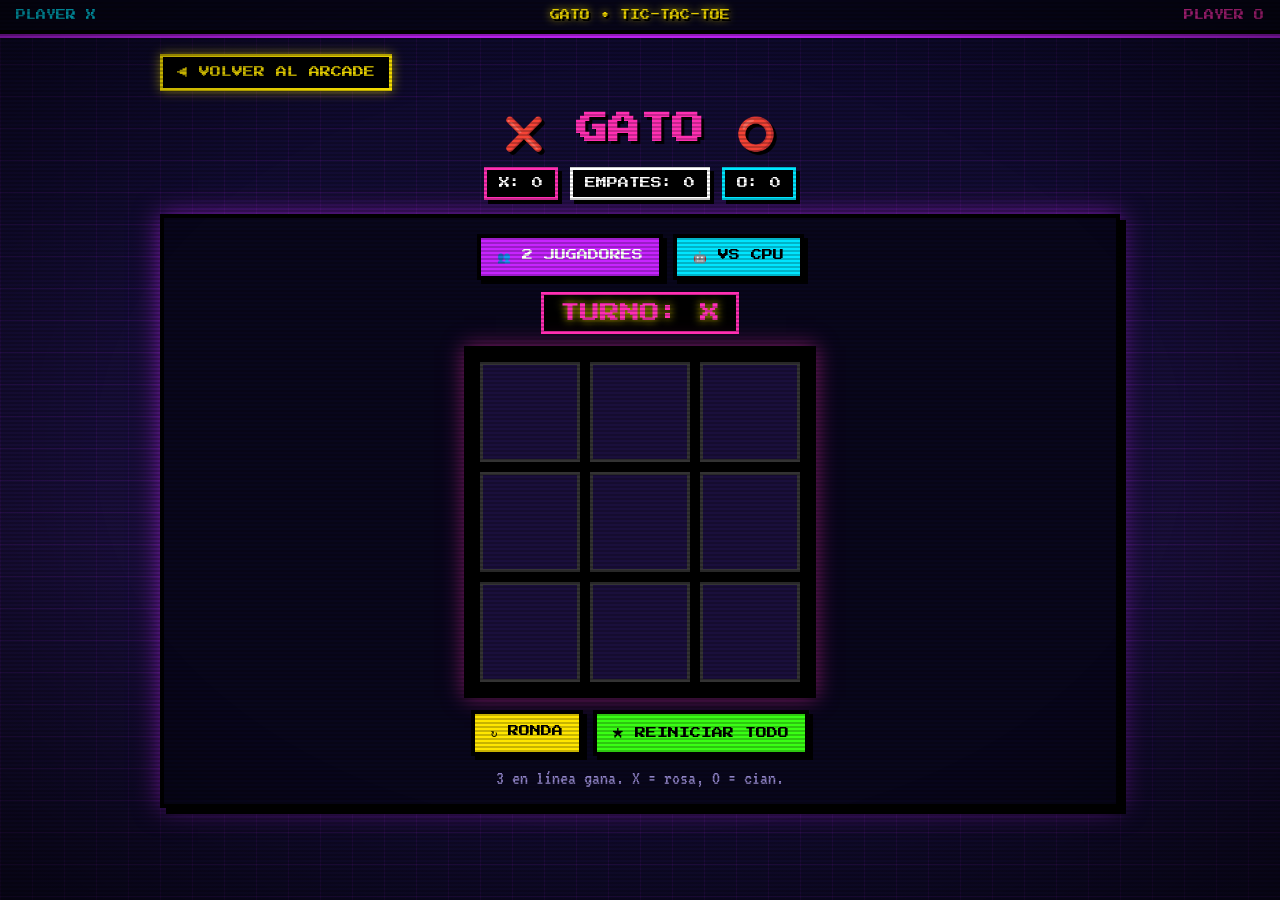
==== gato.html @ 412ecea4 "Add files via upload" ====
<!DOCTYPE html>
<html lang="es">
<head>
<meta charset="UTF-8"><meta name="viewport" content="width=device-width, initial-scale=1.0">
<title>GATO 16BITS</title>
<link rel="stylesheet" href="css/arcade.css">
<link rel="stylesheet" href="css/gato.css">
</head>
<body>
<div class="hud"><div class="p1">PLAYER X</div><div class="coins">GATO • TIC-TAC-TOE</div><div class="p2">PLAYER O</div></div>
<div class="wrap">
<a class="back" href="index.html">◀ VOLVER AL ARCADE</a>
<h1 class="game-title" style="color:#ff2fb3">❌ GATO ⭕</h1>
<div class="scorebar"><div style="border-color:#ff2fb3">X: <span id="sx">0</span></div><div>EMPATES: <span id="sd">0</span></div><div style="border-color:#00e5ff">O: <span id="so">0</span></div></div>
<div class="stage">
<div class="mode-row"><button class="arcade-btn" id="modePvp">👥 2 JUGADORES</button><button class="arcade-btn cyan" id="modeCpu">🤖 VS CPU</button></div>
<div class="turn pixel" id="turn">TURNO: X</div>
<div class="board" id="board"></div>
<div class="btn-row"><button class="arcade-btn yellow" id="resetRound">↻ RONDA</button><button class="arcade-btn green" id="resetAll">★ REINICIAR TODO</button></div>
<p style="color:#8f83c7">3 en línea gana. X = rosa, O = cian.</p>
</div>
</div>
<script src="js/gato.js"></script>
</body>
</html>
---- css/arcade.css ----
@import url('https://fonts.googleapis.com/css2?family=Press+Start+2P&family=VT323&display=swap');

:root{
  --bg:#0e0a2e;
  --bg2:#1a0f3c;
  --brick:#2b1245;
  --purple:#c724ff;
  --pink:#ff2fb3;
  --red:#ff2b2b;
  --orange:#ff9a00;
  --yellow:#ffe600;
  --green:#39ff14;
  --cyan:#00e5ff;
  --white:#fff;
  --pixel-border: 4px solid #000;
}
*{box-sizing:border-box;margin:0;padding:0}
body{
  background:var(--bg);
  color:#fff;
  font-family:'VT323',monospace;
  font-size:20px;
  min-height:100vh;
  overflow-x:hidden;
  background-image:
    linear-gradient(rgba(199,36,255,.08) 1px, transparent 1px),
    linear-gradient(90deg, rgba(199,36,255,.08) 1px, transparent 1px),
    linear-gradient(180deg, #0e0a2e 0%, #1a0f3c 60%, #0f0a2a 100%);
  background-size:32px 32px,32px 32px,100% 100%;
}
body::before{
  content:"";
  position:fixed;inset:0;pointer-events:none;z-index:50;
  background:repeating-linear-gradient(0deg, rgba(0,0,0,.22) 0 2px, transparent 2px 4px);
  mix-blend-mode:multiply;
}
body::after{
  content:"";position:fixed;inset:0;pointer-events:none;z-index:51;
  background:radial-gradient(ellipse at center, transparent 60%, rgba(0,0,0,.5) 100%);
}

.pixel{font-family:'Press Start 2P',monospace}
a{color:inherit;text-decoration:none}

/* TOP HUD */
.hud{
  display:flex;justify-content:space-between;align-items:center;
  padding:10px 16px;
  background:#08061c;
  border-bottom:4px solid #000;
  box-shadow:0 4px 0 var(--purple);
  font-family:'Press Start 2P',monospace;
  font-size:10px;
  position:sticky;top:0;z-index:20;
}
.hud .coins{color:var(--yellow);text-shadow:2px 2px 0 #000,0 0 8px var(--yellow)}
.hud .p1{color:var(--cyan)} .hud .p2{color:var(--pink)}
.blink{animation:blink 1s steps(2) infinite}
@keyframes blink{50%{opacity:0}}
.hearts{letter-spacing:2px}

/* HERO */
.hero{text-align:center;padding:28px 16px 10px;position:relative}
.neon-small{
  font-family:'Press Start 2P',monospace;
  color:#fff;
  text-shadow:0 0 6px var(--purple),0 0 18px var(--purple),2px 2px 0 #000;
  border:4px solid var(--purple);
  display:inline-block;padding:10px 18px;
  background:rgba(199,36,255,.12);
  box-shadow:0 0 18px var(--purple),inset 0 0 12px rgba(199,36,255,.6);
  font-size:14px;margin-bottom:14px;
}
.neon-red{
  font-family:'Press Start 2P',monospace;
  color:#fff;font-size:12px;
  text-shadow:0 0 8px var(--red),0 0 20px var(--red);
  border:3px solid var(--red);
  display:inline-block;padding:8px 14px;margin:10px 0;
  box-shadow:0 0 16px var(--red),inset 0 0 10px rgba(255,43,43,.5);
  background:rgba(255,43,43,.08);
}
.main-title{
  font-family:'Press Start 2P',monospace;
  font-weight:900;line-height:.95;
  font-size:clamp(36px,8vw,84px);
  -webkit-text-stroke:2px #000;
  paint-order:stroke fill;
}
.main-title .l1{color:var(--orange);text-shadow:3px 3px 0 #000, -2px -2px 0 #fff, 2px -2px 0 #fff, -2px 2px 0 #fff, 0 0 18px var(--orange)}
.main-title .l2{color:var(--red);text-shadow:3px 3px 0 #000, -2px -2px 0 #fff, 2px -2px 0 #fff, -2px 2px 0 #fff, 0 0 18px var(--red)}
.main-title .l3{color:var(--green);text-shadow:3px 3px 0 #000, -2px -2px 0 #fff, 2px -2px 0 #fff, -2px 2px 0 #fff, 0 0 18px var(--green)}
.subtitle{font-family:'Press Start 2P',monospace;color:var(--yellow);margin-top:12px;font-size:clamp(10px,2.5vw,18px);text-shadow:2px 2px 0 #000,0 0 12px var(--yellow)}
.subtitle::after{content:"_";animation:blink 1s steps(2) infinite}

/* STREET FLOOR */
.street{
  height:26px;background:linear-gradient(180deg,#5d33ff 0%,#2a1a7a 100%);
  border-top:4px solid #000;border-bottom:4px solid #000;
  margin:18px 0;position:relative;
}
.street::after{
  content:"";position:absolute;top:8px;left:0;right:0;height:6px;
  background:repeating-linear-gradient(90deg,var(--yellow) 0 40px,transparent 40px 80px);
  opacity:.7;
}

/* GAME GRID */
.grid{
  display:grid;grid-template-columns:repeat(auto-fit,minmax(240px,1fr));
  gap:22px;padding:20px;max-width:1100px;margin:0 auto 40px;
}
.card{
  background:#140a33;
  border:4px solid #000;
  box-shadow:6px 6px 0 #000, 0 0 0 2px #fff inset;
  padding:0;position:relative;overflow:hidden;
  transition:transform .15s steps(3);
}
.card:hover{transform:translateY(-6px) scale(1.02)}
.card-top{padding:14px;text-align:center;border-bottom:4px solid #000;font-family:'Press Start 2P',monospace;font-size:14px}
.card.snake .card-top{background:linear-gradient(180deg,#0a3d00,#0f5d00);color:var(--green);text-shadow:0 0 10px var(--green)}
.card.tetris .card-top{background:linear-gradient(180deg,#003a4d,#0a0a5d);color:var(--cyan);text-shadow:0 0 10px var(--cyan)}
.card.gato .card-top{background:linear-gradient(180deg,#4d0a3a,#5d0a0a);color:var(--pink);text-shadow:0 0 10px var(--pink)}
.card.pong .card-top{background:linear-gradient(180deg,#4d2a00,#4d0a00);color:var(--orange);text-shadow:0 0 10px var(--orange)}
.card-body{padding:18px;text-align:center}
.pixel-icon{
  font-size:56px;line-height:1;filter:drop-shadow(3px 3px 0 #000);
  image-rendering:pixelated;
  display:inline-block;margin-bottom:10px;
  animation:float 2s steps(4) infinite;
}
@keyframes float{50%{transform:translateY(-6px)}}
.card p{color:#cbbfff;min-height:48px}
.controls-hint{font-size:16px;color:#8f83c7;margin:8px 0}
.play-btn{
  display:inline-block;margin-top:10px;
  font-family:'Press Start 2P',monospace;font-size:12px;
  background:var(--yellow);color:#000;
  border:4px solid #000;box-shadow:4px 4px 0 #000;
  padding:12px 18px;cursor:pointer;
}
.play-btn:hover{background:#fff;box-shadow:4px 4px 0 #000,0 0 14px var(--yellow)}
.card.snake .play-btn{background:var(--green)}
.card.tetris .play-btn{background:var(--cyan)}
.card.gato .play-btn{background:var(--pink)}
.card.pong .play-btn{background:var(--orange)}

/* GAME PAGE LAYOUT */
.wrap{max-width:1000px;margin:0 auto;padding:20px}
.back{
  display:inline-block;font-family:'Press Start 2P',monospace;font-size:11px;
  background:#000;color:var(--yellow);border:3px solid var(--yellow);
  padding:10px 14px;margin-bottom:16px;box-shadow:0 0 12px rgba(255,230,0,.6);
}
.back:hover{background:var(--yellow);color:#000}
.game-title{
  font-family:'Press Start 2P',monospace;text-align:center;
  font-size:clamp(18px,4vw,32px);margin:6px 0 14px;
  text-shadow:3px 3px 0 #000;
}
.scorebar{
  display:flex;gap:12px;justify-content:center;flex-wrap:wrap;
  font-family:'Press Start 2P',monospace;font-size:11px;margin-bottom:14px;
}
.scorebar div{background:#000;border:3px solid #fff;padding:8px 12px;box-shadow:4px 4px 0 #000}
.stage{
  background:#08061c;border:4px solid #000;
  box-shadow:6px 6px 0 #000,0 0 24px rgba(199,36,255,.6);
  padding:16px;display:flex;flex-direction:column;align-items:center;gap:12px;
}
canvas{background:#000;border:4px solid #222;image-rendering:pixelated;max-width:100%;height:auto;touch-action:none}
.btn-row{display:flex;gap:10px;flex-wrap:wrap;justify-content:center}
.arcade-btn{
  font-family:'Press Start 2P',monospace;font-size:11px;
  border:4px solid #000;box-shadow:4px 4px 0 #000;
  padding:12px 16px;background:var(--purple);color:#fff;cursor:pointer;
}
.arcade-btn:active{transform:translate(2px,2px);box-shadow:2px 2px 0 #000}
.arcade-btn.green{background:var(--green);color:#000}
.arcade-btn.yellow{background:var(--yellow);color:#000}
.arcade-btn.cyan{background:var(--cyan);color:#000}
.overlay{
  position:fixed;inset:0;background:rgba(0,0,0,.75);
  display:none;align-items:center;justify-content:center;z-index:100;padding:20px;
}
.overlay.show{display:flex}
.overlay-box{
  background:#140a33;border:4px solid #fff;box-shadow:0 0 30px var(--pink);
  padding:28px;text-align:center;font-family:'Press Start 2P',monospace;
}
.overlay-box h2{margin-bottom:12px}
.mobile-pad{display:grid;grid-template-columns:repeat(3,64px);gap:8px;justify-content:center;margin-top:8px}
.mobile-pad button{
  height:56px;font-size:22px;background:#222;color:#fff;
  border:3px solid #fff;box-shadow:3px 3px 0 #000;
}
footer{text-align:center;padding:24px;color:#8f83c7;font-family:'Press Start 2P',monospace;font-size:10px}
kbd{background:#000;border:2px solid #fff;padding:2px 6px;font-family:'Press Start 2P',monospace;font-size:10px}
---- css/gato.css ----
.mode-row{display:flex;gap:10px;flex-wrap:wrap;justify-content:center}
.turn{background:#000;border:3px solid #ffe600;padding:8px 16px;color:#ffe600;text-shadow:0 0 8px #ffe600}
.board{display:grid;grid-template-columns:repeat(3,100px);grid-template-rows:repeat(3,100px);gap:10px;background:#000;padding:12px;border:4px solid #000;box-shadow:0 0 20px rgba(255,47,179,.5)}
.cell{background:#1a0f3c;border:3px solid #333;display:flex;align-items:center;justify-content:center;font-family:'Press Start 2P',monospace;font-size:36px;cursor:pointer;user-select:none;min-width:0}
.cell:hover{background:#2a1a6a;border-color:#fff}
.cell.x{color:#ff2fb3;text-shadow:0 0 12px #ff2fb3;border-color:#ff2fb3}
.cell.o{color:#00e5ff;text-shadow:0 0 12px #00e5ff;border-color:#00e5ff}
.cell.win{background:#ffe600!important;border-color:#fff;animation:blink .6s steps(2) infinite}
@media(max-width:420px){.board{grid-template-columns:repeat(3,84px);grid-template-rows:repeat(3,84px)}}
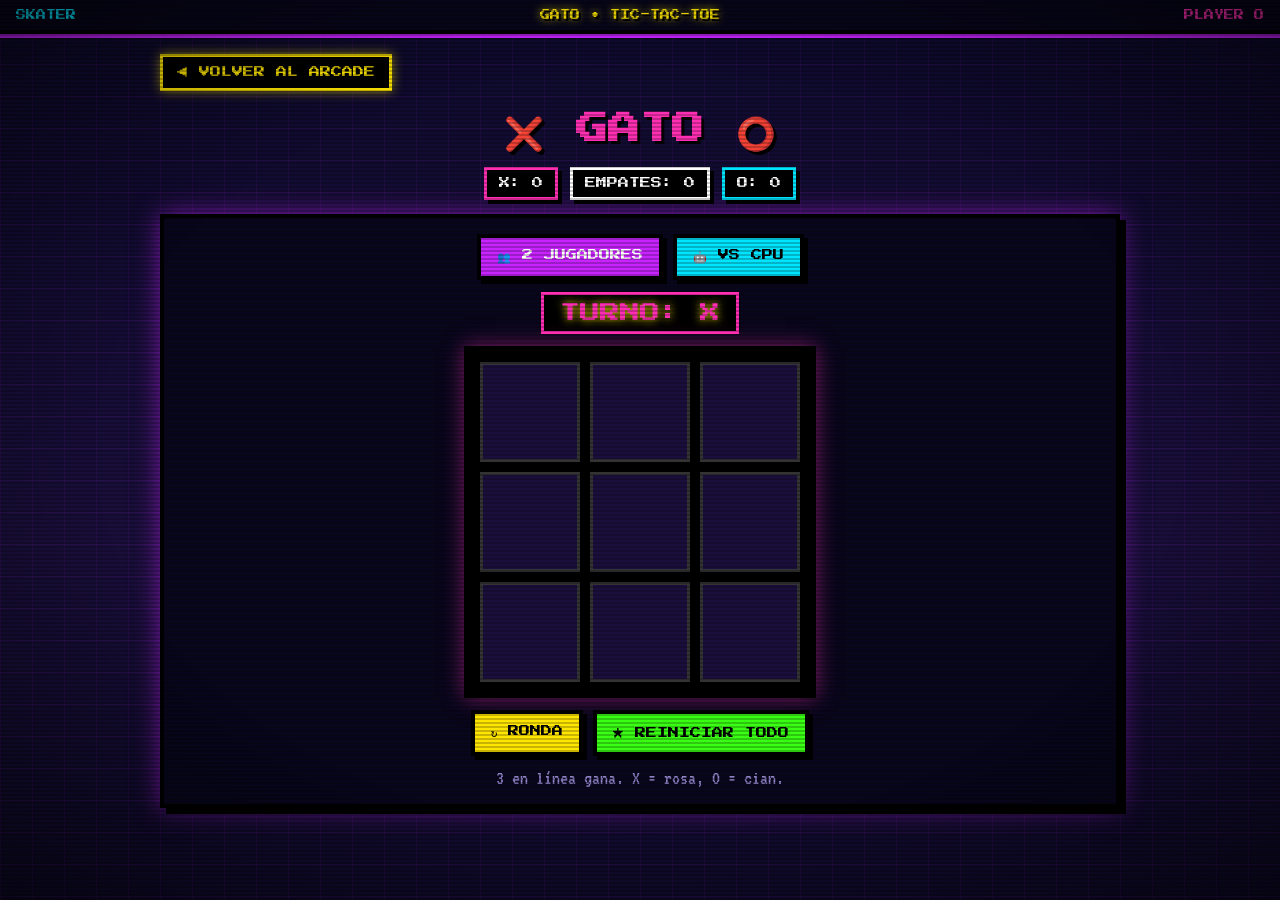
==== commit 070b5e12: "Add files via upload" ====
--- a/gato.html
+++ b/gato.html
@@ -2,12 +2,12 @@
 <html lang="es">
 <head>
 <meta charset="UTF-8"><meta name="viewport" content="width=device-width, initial-scale=1.0">
-<title>GATO 16BITS</title>
+<title>GATO | MARIANAS ARCADE</title>
 <link rel="stylesheet" href="css/arcade.css">
 <link rel="stylesheet" href="css/gato.css">
 </head>
 <body>
-<div class="hud"><div class="p1">PLAYER X</div><div class="coins">GATO • TIC-TAC-TOE</div><div class="p2">PLAYER O</div></div>
+<div class="hud"><div class="p1"><span id="hudPlayerName">PLAYER X</span></div><div class="coins">GATO • TIC-TAC-TOE</div><div class="p2">PLAYER O</div></div>
 <div class="wrap">
 <a class="back" href="index.html">◀ VOLVER AL ARCADE</a>
 <h1 class="game-title" style="color:#ff2fb3">❌ GATO ⭕</h1>
@@ -20,6 +20,7 @@
 <p style="color:#8f83c7">3 en línea gana. X = rosa, O = cian.</p>
 </div>
 </div>
+<script src="js/player.js"></script>
 <script src="js/gato.js"></script>
 </body>
 </html>
--- a/css/arcade.css
+++ b/css/arcade.css
@@ -111,36 +111,49 @@
   gap:22px;padding:20px;max-width:1100px;margin:0 auto 40px;
 }
 .card{
-  background:#140a33;
   border:4px solid #000;
-  box-shadow:6px 6px 0 #000, 0 0 0 2px #fff inset;
+  box-shadow:8px 8px 0 #000;
   padding:0;position:relative;overflow:hidden;
   transition:transform .15s steps(3);
 }
 .card:hover{transform:translateY(-6px) scale(1.02)}
 .card-top{padding:14px;text-align:center;border-bottom:4px solid #000;font-family:'Press Start 2P',monospace;font-size:14px}
-.card.snake .card-top{background:linear-gradient(180deg,#0a3d00,#0f5d00);color:var(--green);text-shadow:0 0 10px var(--green)}
-.card.tetris .card-top{background:linear-gradient(180deg,#003a4d,#0a0a5d);color:var(--cyan);text-shadow:0 0 10px var(--cyan)}
-.card.gato .card-top{background:linear-gradient(180deg,#4d0a3a,#5d0a0a);color:var(--pink);text-shadow:0 0 10px var(--pink)}
-.card.pong .card-top{background:linear-gradient(180deg,#4d2a00,#4d0a00);color:var(--orange);text-shadow:0 0 10px var(--orange)}
-.card-body{padding:18px;text-align:center}
+.card.snake{background:linear-gradient(180deg,#0f4d0f 0%,#140a33 75%);border-color:var(--green);box-shadow:8px 8px 0 #000,0 0 26px rgba(57,255,20,.55)}
+.card.snake .card-top{background:linear-gradient(180deg,#1f9d1f,#0a3d00);color:#eaffea;text-shadow:0 0 10px var(--green),2px 2px 0 #000}
+.card.tetris{background:linear-gradient(180deg,#0a3560 0%,#140a33 75%);border-color:var(--cyan);box-shadow:8px 8px 0 #000,0 0 26px rgba(0,229,255,.55)}
+.card.tetris .card-top{background:linear-gradient(180deg,#00aacc,#0a0a5d);color:#eaffff;text-shadow:0 0 10px var(--cyan),2px 2px 0 #000}
+.card.gato{background:linear-gradient(180deg,#5d0a45 0%,#140a33 75%);border-color:var(--pink);box-shadow:8px 8px 0 #000,0 0 26px rgba(255,47,179,.55)}
+.card.gato .card-top{background:linear-gradient(180deg,#c7247a,#5d0a0a);color:#ffeaf6;text-shadow:0 0 10px var(--pink),2px 2px 0 #000}
+.card.pong{background:linear-gradient(180deg,#5d3200 0%,#140a33 75%);border-color:var(--orange);box-shadow:8px 8px 0 #000,0 0 26px rgba(255,154,0,.55)}
+.card.pong .card-top{background:linear-gradient(180deg,#cc6a00,#4d0a00);color:#fff3e0;text-shadow:0 0 10px var(--orange),2px 2px 0 #000}
+.card.crossy{background:linear-gradient(180deg,#5d5d00 0%,#140a33 75%);border-color:var(--yellow);box-shadow:8px 8px 0 #000,0 0 26px rgba(255,230,0,.55)}
+.card.crossy .card-top{background:linear-gradient(180deg,#9d9d00,#5d3d00);color:#fffde0;text-shadow:0 0 10px var(--yellow),2px 2px 0 #000}
+.card.crossy .play-btn{background:var(--yellow)}
+.card-body{padding:18px;text-align:center;background:rgba(0,0,0,.35)}
 .pixel-icon{
   font-size:56px;line-height:1;filter:drop-shadow(3px 3px 0 #000);
-  image-rendering:pixelated;
+  image-rendering:pixelated;background:rgba(0,0,0,.5);
+  border:3px solid rgba(255,255,255,.35);border-radius:12px;
+  padding:10px 14px;
   display:inline-block;margin-bottom:10px;
   animation:float 2s steps(4) infinite;
 }
+.card.snake .pixel-icon{box-shadow:0 0 18px rgba(57,255,20,.7)}
+.card.tetris .pixel-icon{box-shadow:0 0 18px rgba(0,229,255,.7)}
+.card.gato .pixel-icon{box-shadow:0 0 18px rgba(255,47,179,.7)}
+.card.pong .pixel-icon{box-shadow:0 0 18px rgba(255,154,0,.7)}
+.card.crossy .pixel-icon{box-shadow:0 0 18px rgba(255,230,0,.7)}
 @keyframes float{50%{transform:translateY(-6px)}}
-.card p{color:#cbbfff;min-height:48px}
-.controls-hint{font-size:16px;color:#8f83c7;margin:8px 0}
+.card p{color:#fff;min-height:48px;text-shadow:1px 1px 0 #000}
+.controls-hint{font-size:16px;color:#e8e2ff;margin:8px 0}
 .play-btn{
   display:inline-block;margin-top:10px;
   font-family:'Press Start 2P',monospace;font-size:12px;
   background:var(--yellow);color:#000;
-  border:4px solid #000;box-shadow:4px 4px 0 #000;
+  border:4px solid #000;box-shadow:4px 4px 0 #000,0 0 14px rgba(255,255,255,.35);
   padding:12px 18px;cursor:pointer;
 }
-.play-btn:hover{background:#fff;box-shadow:4px 4px 0 #000,0 0 14px var(--yellow)}
+.play-btn:hover{background:#fff;box-shadow:4px 4px 0 #000,0 0 20px var(--yellow);transform:scale(1.05)}
 .card.snake .play-btn{background:var(--green)}
 .card.tetris .play-btn{background:var(--cyan)}
 .card.gato .play-btn{background:var(--pink)}
@@ -197,3 +210,47 @@
 }
 footer{text-align:center;padding:24px;color:#8f83c7;font-family:'Press Start 2P',monospace;font-size:10px}
 kbd{background:#000;border:2px solid #fff;padding:2px 6px;font-family:'Press Start 2P',monospace;font-size:10px}
+
+/* CHARACTER SELECT */
+.section-title{font-size:14px;color:var(--yellow);text-shadow:2px 2px 0 #000,0 0 12px var(--yellow);text-align:center;margin:6px 0 8px}
+.section-title.center{max-width:1100px;margin:10px auto 0}
+.char-sub{text-align:center;color:#cbbfff;margin-bottom:14px}
+.char-section{padding-top:6px}
+.char-grid{display:grid;grid-template-columns:repeat(auto-fit,minmax(130px,1fr));gap:14px;margin-bottom:18px}
+.char-card{
+  background:#140a33;border:4px solid #333;box-shadow:4px 4px 0 #000;
+  padding:12px 8px;display:flex;flex-direction:column;align-items:center;gap:8px;
+  cursor:pointer;font-family:'Press Start 2P',monospace;font-size:10px;color:#fff;
+}
+.char-card canvas{width:64px;height:64px;image-rendering:pixelated;background:#000;border:3px solid #000}
+.char-card small{color:#8f83c7;font-family:'VT323',monospace;font-size:16px}
+.char-card:hover{border-color:#fff}
+.char-card.selected{border-color:var(--yellow);box-shadow:4px 4px 0 #000,0 0 18px var(--yellow)}
+.custom-panel{
+  display:flex;gap:18px;flex-wrap:wrap;justify-content:center;
+  background:#08061c;border:4px solid #000;box-shadow:6px 6px 0 #000;
+  padding:18px;margin-bottom:10px;
+}
+.preview-box{text-align:center;background:#000;border:3px solid var(--purple);padding:14px;min-width:180px;box-shadow:0 0 16px rgba(199,36,255,.6)}
+.preview-box canvas{width:128px;height:128px;image-rendering:pixelated}
+.preview-box .pixel{font-size:12px;margin-top:8px;color:var(--yellow)}
+.preview-tag{font-family:'Press Start 2P',monospace;font-size:9px;color:var(--green);margin-top:6px}
+.custom-controls{min-width:260px;max-width:420px;flex:1;display:flex;flex-direction:column;gap:8px}
+.small-label{font-size:10px;color:var(--cyan)}
+#inpName{
+  font-family:'Press Start 2P',monospace;font-size:12px;padding:10px;
+  background:#000;color:var(--yellow);border:3px solid var(--yellow);outline:none;
+}
+.opt-row{display:flex;gap:8px;flex-wrap:wrap}
+.opt{font-family:'Press Start 2P',monospace;font-size:9px;background:#222;color:#fff;border:3px solid #555;padding:8px 10px;cursor:pointer}
+.opt.active{border-color:var(--yellow);background:#000;color:var(--yellow);box-shadow:0 0 10px var(--yellow)}
+.sw{width:36px;height:36px;border:3px solid #000;box-shadow:2px 2px 0 #000;cursor:pointer}
+.sw.active{border-color:#fff;box-shadow:0 0 10px #fff;transform:scale(1.1)}
+/* LOGIN FLOW */
+.mini-btn{font-family:'Press Start 2P',monospace;font-size:8px;background:#000;color:var(--yellow);border:2px solid var(--yellow);padding:4px 8px;margin-right:8px;cursor:pointer}
+.big-enter{font-size:13px;margin-top:10px;width:100%;padding:16px}
+.small-hero{padding:18px 16px 6px}
+.main-title.small{font-size:clamp(16px,4vw,30px)}
+.welcome-row{display:flex;align-items:center;justify-content:center;gap:10px;margin-top:10px}
+.welcome-row canvas{width:48px;height:48px;image-rendering:pixelated;background:#000;border:3px solid var(--yellow)}
+#actionRow .opt{font-size:8px}
